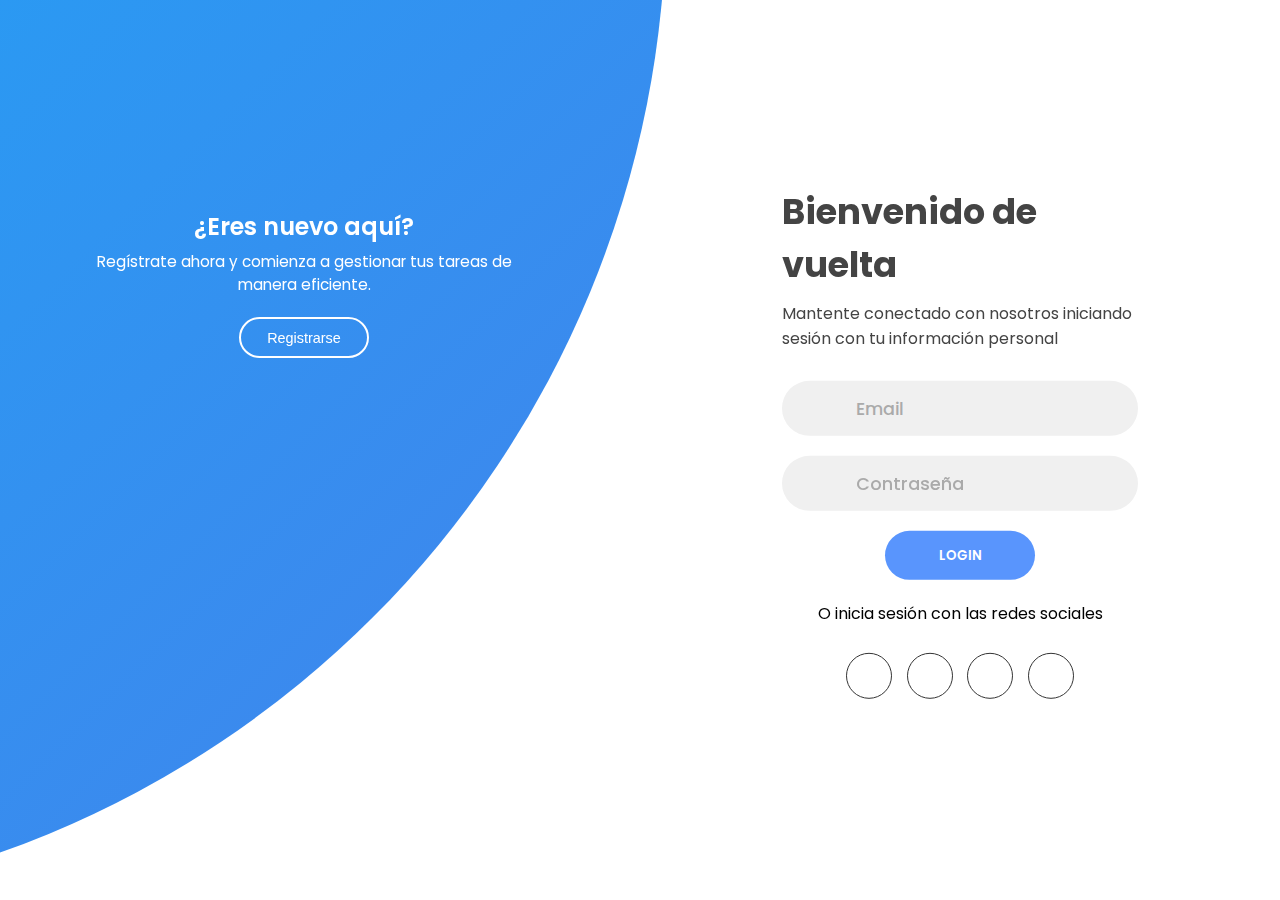
==== login.html @ 83768d3e "Add files via upload" ====
<!DOCTYPE html>
<html lang="es">
<head>
    <meta charset="UTF-8">
    <meta name="viewport" content="width=device-width, initial-scale=1.0">
    <title>Login & Register Form</title>
    <link rel="stylesheet" href="login.css">
    <script src="https://cdnjs.cloudflare.com/ajax/libs/font-awesome/6.0.0/js/all.min.js"></script>
    <script src="https://cdn.jsdelivr.net/npm/sweetalert2@11"></script>
</head>
<body>
    <div class="container">
        <div class="forms-container">
            <div class="signin-signup">
                <!-- Sign In Form -->
                <form action="#" class="sign-in-form">
                    <h2 class="title">Bienvenido de vuelta</h2>
                    <p class="sign-in-subtitle">Mantente conectado con nosotros iniciando sesión con tu información personal</p>
                    <div class="input-field">
                        <i class="fas fa-envelope"></i>
                        <input type="email" placeholder="Email" />
                    </div>
                    <div class="input-field">
                        <i class="fas fa-lock"></i>
                        <input type="password" placeholder="Contraseña" />
                    </div>
                    <input type="submit" value="LOGIN" class="btn solid" />
                    <p class="social-text">O inicia sesión con las redes sociales</p>
                    <div class="social-media">
                        <a href="#" class="social-icon">
                            <i class="fab fa-facebook-f"></i>
                        </a>
                        <a href="#" class="social-icon">
                            <i class="fab fa-twitter"></i>
                        </a>
                        <a href="#" class="social-icon">
                            <i class="fab fa-google"></i>
                        </a>
                        <a href="#" class="social-icon">
                            <i class="fab fa-linkedin-in"></i>
                        </a>
                    </div>
                </form>

                <!-- Sign Up Form -->
                <form action="#" class="sign-up-form">
                    <h2 class="title">Registrarse</h2>
                    <div class="input-field">
                        <i class="fas fa-user"></i>
                        <input type="text" placeholder="Usuario" />
                    </div>
                    <div class="input-field">
                        <i class="fas fa-envelope"></i>
                        <input type="email" placeholder="Email" />
                    </div>
                    <div class="input-field">
                        <i class="fas fa-lock"></i>
                        <input type="password" placeholder="Contraseña" />
                    </div>
                    <input type="submit" value="REGISTRARSE" class="btn solid" />
                    <p class="social-text">O regístrate con las redes sociales</p>
                    <div class="social-media">
                        <a href="#" class="social-icon">
                            <i class="fab fa-facebook-f"></i>
                        </a>
                        <a href="#" class="social-icon">
                            <i class="fab fa-twitter"></i>
                        </a>
                        <a href="#" class="social-icon">
                            <i class="fab fa-google"></i>
                        </a>
                        <a href="#" class="social-icon">
                            <i class="fab fa-linkedin-in"></i>
                        </a>
                    </div>
                </form>
            </div>
        </div>

        <div class="panels-container">
            <div class="panel left-panel">
                <div class="content">
                    <h3>¿Eres nuevo aquí?</h3>
                    <p>Regístrate ahora y comienza a gestionar tus tareas de manera eficiente.</p>
                    <button class="btn transparent" id="sign-up-btn">Registrarse</button>
                </div>
                <img src="img/log.svg" class="image" alt="" />
            </div>

            <div class="panel right-panel">
                <div class="content">
                    <h3>¿Ya tienes una cuenta?</h3>
                    <p>Inicia sesión para acceder a tu cuenta.</p>
                    <button class="btn transparent" id="sign-in-btn">Iniciar Sesión</button>
                </div>
                <img src="img/register.svg" class="image" alt="" />
            </div>
        </div>
    </div>
    <script src="login.js"></script>
</body>
</html>
---- login.css ----
@import url("https://fonts.googleapis.com/css2?family=Poppins:wght@200;300;400;500;600;700;800&display=swap");

* {
    margin: 0;
    padding: 0;
    box-sizing: border-box;
}

body,
input {
    font-family: "Poppins", sans-serif;
}

.container {
    position: relative;
    width: 100%;
    background-color: #fff;
    min-height: 100vh;
    overflow: hidden;
    isolation: isolate; /* Crear un nuevo contexto de apilamiento */
}

.forms-container {
    position: absolute;
    width: 100%;
    height: 100%;
    top: 0;
    left: 0;
    z-index: 7;
    background: transparent;
}

.signin-signup {
    position: absolute;
    top: 50%;
    transform: translate(-50%, -50%);
    left: 75%;
    width: 50%;
    transition: 1s 0.7s ease-in-out;
    display: grid;
    grid-template-columns: 1fr;
    z-index: 5;
}

form {
    display: flex;
    align-items: center;
    justify-content: center;
    flex-direction: column;
    padding: 0rem 5rem;
    transition: all 0.2s 0.7s;
    overflow: hidden;
    grid-column: 1 / 2;
    grid-row: 1 / 2;
    width: 100%;
    max-width: 420px;
    margin: 0 auto;
}

form.sign-up-form {
    opacity: 0;
    z-index: 1;
}

form.sign-in-form {
    z-index: 8;
    background: transparent;
    padding: 2rem;
}

/* Ajustes para el contenedor principal */
.container {
    position: relative;
    width: 100%;
    background-color: #fff;
    min-height: 100vh;
    overflow: hidden;
    isolation: isolate; /* Crear un nuevo contexto de apilamiento */
}

/* Ajuste específico para el formulario de inicio de sesión */
form.sign-in-form {
    z-index: 8;
    background: transparent;
    padding: 2rem;
    position: relative;
}

/* Ajuste para el título y subtítulo */
.title,
.sign-in-subtitle {
    opacity: 1;
    visibility: visible;
    transition: opacity 0.3s ease, visibility 0.3s ease;
}

/* Ocultar completamente cuando está en modo registro */
.container.sign-up-mode .sign-in-form .title,
.container.sign-up-mode .sign-in-form .sign-in-subtitle {
    opacity: 0;
    visibility: hidden;
    position: absolute;
    pointer-events: none;
}

/* Asegurarse de que el panel derecho esté completamente oculto cuando no está activo */
.right-panel .content {
    opacity: 0;
    visibility: hidden;
    transform: translateX(800px);
    transition: all 0.9s ease-in-out;
}

.container.sign-up-mode .right-panel .content {
    opacity: 1;
    visibility: visible;
    transform: translateX(0);
}

/* Ajuste del z-index para los paneles */
.panels-container {
    position: absolute;
    height: 100%;
    width: 100%;
    top: 0;
    left: 0;
    display: grid;
    grid-template-columns: repeat(2, 1fr);
    z-index: 5;
}

/* Ajuste para el fondo azul */
.container:before {
    z-index: 4;
}

.title {
    font-size: 2.2rem;
    color: #444;
    margin-bottom: 10px;
    position: relative;
    animation: fadeInOut 3s ease-in-out infinite;
}

.sign-in-subtitle {
    position: relative;
    color: #444;
    margin-bottom: 20px;
    animation: fadeInOut 3s ease-in-out infinite;
    animation-delay: 0.5s;
}

@keyframes fadeInOut {
    0% {
        opacity: 1;
    }
    50% {
        opacity: 0.5;
    }
    100% {
        opacity: 1;
    }
}

.input-field {
    max-width: 380px;
    width: 100%;
    background-color: #f0f0f0;
    margin: 10px 0;
    height: 55px;
    border-radius: 55px;
    display: grid;
    grid-template-columns: 15% 85%;
    padding: 0 0.4rem;
    position: relative;
}

.input-field i {
    text-align: center;
    line-height: 55px;
    color: #acacac;
    transition: 0.5s;
    font-size: 1.1rem;
    display: flex;
    align-items: center;
    justify-content: center;
    height: 100%;
}

.input-field input {
    background: none;
    outline: none;
    border: none;
    line-height: 1;
    font-weight: 600;
    font-size: 1.1rem;
    color: #333;
    padding-left: 1rem;
}

.input-field input::placeholder {
    color: #aaa;
    font-weight: 500;
}

.social-text {
    padding: 0.7rem 0;
    font-size: 1rem;
    text-align: center;
    width: 100%;
}

.social-media {
    display: flex;
    justify-content: center;
    margin: 1rem 0;
}

.social-icon {
    height: 46px;
    width: 46px;
    display: flex;
    justify-content: center;
    align-items: center;
    margin: 0 0.45rem;
    color: #333;
    border-radius: 50%;
    border: 1px solid #333;
    text-decoration: none;
    font-size: 1.1rem;
    transition: 0.3s;
}

.social-icon:hover {
    color: #4481eb;
    border-color: #4481eb;
}

.btn {
    width: 150px;
    background-color: #5995fd;
    border: none;
    outline: none;
    height: 49px;
    border-radius: 49px;
    color: #fff;
    text-transform: uppercase;
    font-weight: 600;
    margin: 10px 0;
    cursor: pointer;
    transition: 0.5s;
}

.btn:hover {
    background-color: #4d84e2;
}

.btn.transparent {
    background: transparent;
    border: 2px solid #fff;
    width: 130px;
    height: 41px;
    font-weight: 500;
    font-size: 0.9rem;
    color: #fff;
    text-transform: capitalize;
    border-radius: 49px;
    cursor: pointer;
    margin: 10px 0;
    transition: all 0.3s ease;
    display: flex;
    align-items: center;
    justify-content: center;
    position: relative;
    z-index: 9;
}

.btn.transparent:hover {
    background: rgba(255, 255, 255, 0.2);
}

.panels-container {
    position: absolute;
    height: 100%;
    width: 100%;
    top: 0;
    left: 0;
    display: grid;
    grid-template-columns: repeat(2, 1fr);
    z-index: 7;
}

.container:before {
    content: "";
    position: absolute;
    height: 2000px;
    width: 2000px;
    top: -10%;
    right: 48%;
    transform: translateY(-50%);
    background-image: linear-gradient(-45deg, #4481eb 0%, #04befe 100%);
    transition: 1.8s ease-in-out;
    border-radius: 50%;
    z-index: 6;
}

.image {
    width: 100%;
    transition: transform 1.1s ease-in-out;
    transition-delay: 0.4s;
}

.panel {
    display: flex;
    flex-direction: column;
    align-items: flex-end;
    justify-content: space-around;
    text-align: center;
    z-index: 7;
}

.left-panel {
    pointer-events: all;
    padding: 3rem 17% 2rem 12%;
}

.right-panel {
    pointer-events: none;
    padding: 3rem 12% 2rem 17%;
}

.panel .content {
    color: #fff;
    transition: transform 0.9s ease-in-out;
    transition-delay: 0.6s;
    position: relative;
    z-index: 8;
    display: flex;
    flex-direction: column;
    align-items: center;
    text-align: center;
}

.panel h3 {
    font-weight: 600;
    line-height: 1;
    font-size: 1.5rem;
}

.panel p {
    font-size: 0.95rem;
    padding: 0.7rem 0;
}

/* Animaciones */
.container.sign-up-mode:before {
    transform: translate(100%, -50%);
    right: 52%;
}

.container.sign-up-mode .left-panel .image,
.container.sign-up-mode .left-panel .content {
    transform: translateX(-800px);
}

.container.sign-up-mode .signin-signup {
    left: 25%;
}

.container.sign-up-mode form.sign-up-form {
    opacity: 1;
    z-index: 2;
}

.container.sign-up-mode form.sign-in-form {
    opacity: 0;
    z-index: 1;
}

.container.sign-up-mode .right-panel .image,
.container.sign-up-mode .right-panel .content {
    transform: translateX(0);
}

.container.sign-up-mode .left-panel {
    pointer-events: none;
}

.container.sign-up-mode .right-panel {
    pointer-events: all;
}

/* Media Queries */
@media (max-width: 870px) {
    .container {
        min-height: 800px;
        height: 100vh;
    }

    .signin-signup {
        width: 100%;
        top: 95%;
        transform: translate(-50%, -100%);
        transition: 1s 0.8s ease-in-out;
    }

    .panels-container {
        grid-template-columns: 1fr;
        grid-template-rows: 1fr 2fr 1fr;
    }

    .panel {
        flex-direction: row;
        justify-content: space-around;
        align-items: center;
        padding: 2.5rem 8%;
        grid-column: 1 / 2;
    }

    .panel .content {
        padding-right: 15%;
        transition: transform 0.9s ease-in-out;
        transition-delay: 0.8s;
    }

    .panel h3 {
        font-size: 1.2rem;
    }

    .panel p {
        font-size: 0.7rem;
        padding: 0.5rem 0;
    }

    .btn.transparent {
        width: 110px;
        height: 35px;
        font-size: 0.7rem;
    }

    .image {
        width: 200px;
        transition: transform 0.9s ease-in-out;
        transition-delay: 0.6s;
    }

    .left-panel {
        grid-row: 1 / 2;
    }

    .right-panel {
        grid-row: 3 / 4;
    }

    .container.sign-up-mode:before {
        transform: translate(-50%, 100%);
        bottom: 32%;
        right: initial;
    }

    .container.sign-up-mode .left-panel .image,
    .container.sign-up-mode .left-panel .content {
        transform: translateY(-300px);
    }

    .container.sign-up-mode .signin-signup {
        top: 5%;
        transform: translate(-50%, 0);
    }

    .container.sign-up-mode .title,
    .container.sign-up-mode .sign-in-subtitle {
        animation: none;
    }
}

@media (max-width: 570px) {
    form {
        padding: 0 1.5rem;
    }

    .image {
        display: none;
    }

    .panel .content {
        padding: 0.5rem 1rem;
    }

    .container {
        padding: 1.5rem;
    }

    .container:before {
        bottom: 72%;
        left: 50%;
    }

    .container.sign-up-mode:before {
        bottom: 28%;
        left: 50%;
    }

    .title {
        font-size: 1.8rem;
    }

    .sign-in-subtitle {
        font-size: 0.9rem;
    }
}

/* Ajustes adicionales para la animación */
.container.sign-up-mode .sign-in-form .title,
.container.sign-up-mode .sign-in-form .sign-in-subtitle {
    animation: none;
    opacity: 0;
    transition: opacity 0.5s ease-in-out;
}

.sign-in-form.active .title,
.sign-in-form.active .sign-in-subtitle {
    animation-play-state: running;
}
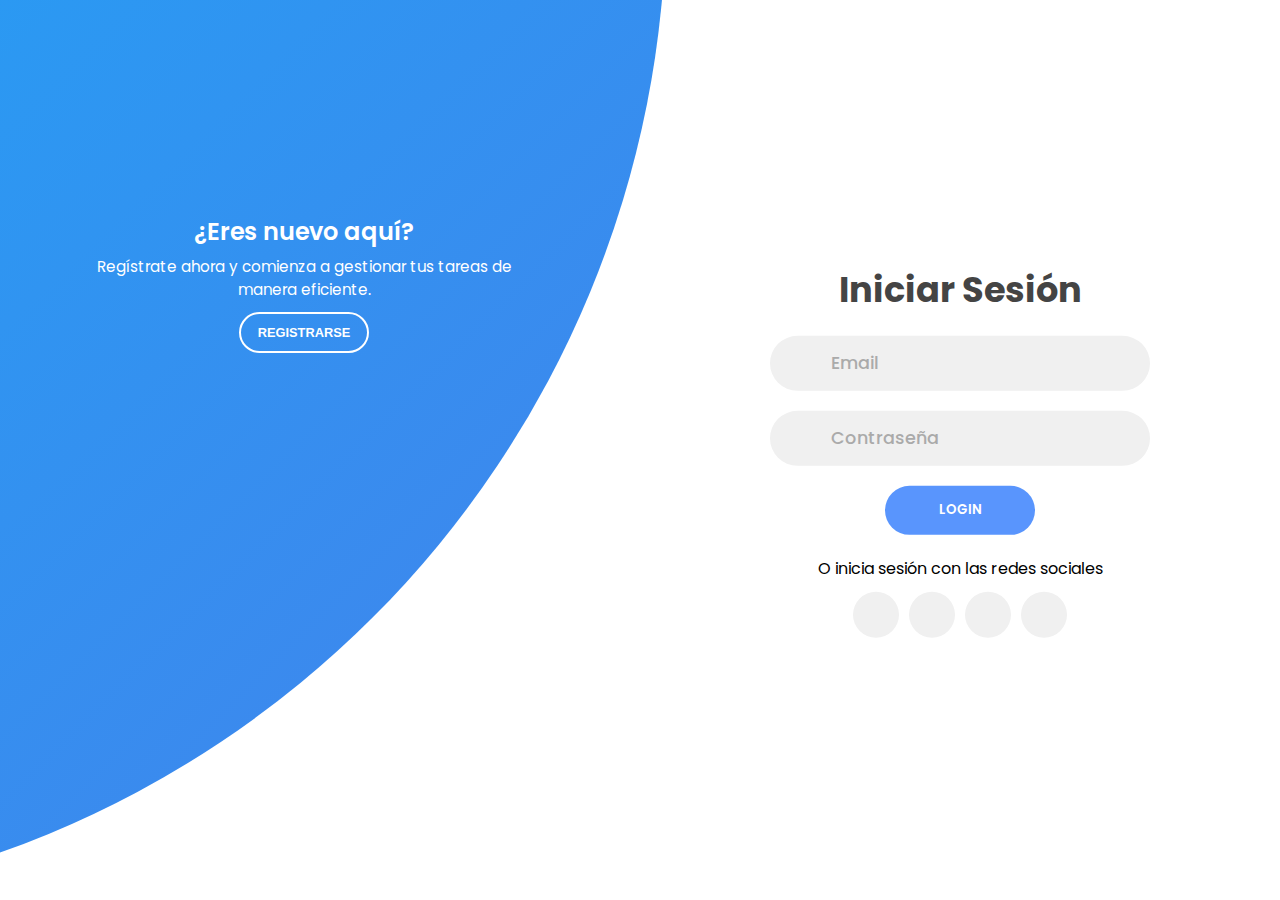
==== commit 1dcf8e9d: "Add files via upload" ====
--- a/login.html
+++ b/login.html
@@ -3,28 +3,26 @@
 <head>
     <meta charset="UTF-8">
     <meta name="viewport" content="width=device-width, initial-scale=1.0">
-    <title>Login & Register Form</title>
+    <script src="https://kit.fontawesome.com/64d58efce2.js" crossorigin="anonymous"></script>
     <link rel="stylesheet" href="login.css">
-    <script src="https://cdnjs.cloudflare.com/ajax/libs/font-awesome/6.0.0/js/all.min.js"></script>
-    <script src="https://cdn.jsdelivr.net/npm/sweetalert2@11"></script>
+    <title>Iniciar Sesión & Registrarse</title>
 </head>
 <body>
     <div class="container">
         <div class="forms-container">
             <div class="signin-signup">
-                <!-- Sign In Form -->
+                <!-- Formulario de Inicio de Sesión -->
                 <form action="#" class="sign-in-form">
-                    <h2 class="title">Bienvenido de vuelta</h2>
-                    <p class="sign-in-subtitle">Mantente conectado con nosotros iniciando sesión con tu información personal</p>
+                    <h2 class="title">Iniciar Sesión</h2>
                     <div class="input-field">
-                        <i class="fas fa-envelope"></i>
-                        <input type="email" placeholder="Email" />
+                        <i class="fas fa-user"></i>
+                        <input type="email" placeholder="Email" required />
                     </div>
                     <div class="input-field">
                         <i class="fas fa-lock"></i>
-                        <input type="password" placeholder="Contraseña" />
+                        <input type="password" placeholder="Contraseña" required />
                     </div>
-                    <input type="submit" value="LOGIN" class="btn solid" />
+                    <input type="submit" value="Login" class="btn solid" />
                     <p class="social-text">O inicia sesión con las redes sociales</p>
                     <div class="social-media">
                         <a href="#" class="social-icon">
@@ -42,22 +40,22 @@
                     </div>
                 </form>
 
-                <!-- Sign Up Form -->
+                <!-- Formulario de Registro -->
                 <form action="#" class="sign-up-form">
                     <h2 class="title">Registrarse</h2>
                     <div class="input-field">
                         <i class="fas fa-user"></i>
-                        <input type="text" placeholder="Usuario" />
+                        <input type="text" placeholder="Usuario" required />
                     </div>
                     <div class="input-field">
                         <i class="fas fa-envelope"></i>
-                        <input type="email" placeholder="Email" />
+                        <input type="email" placeholder="Email" required />
                     </div>
                     <div class="input-field">
                         <i class="fas fa-lock"></i>
-                        <input type="password" placeholder="Contraseña" />
+                        <input type="password" placeholder="Contraseña" required />
                     </div>
-                    <input type="submit" value="REGISTRARSE" class="btn solid" />
+                    <input type="submit" class="btn" value="Registrarse" />
                     <p class="social-text">O regístrate con las redes sociales</p>
                     <div class="social-media">
                         <a href="#" class="social-icon">
@@ -86,17 +84,18 @@
                 </div>
                 <img src="img/log.svg" class="image" alt="" />
             </div>
-
             <div class="panel right-panel">
                 <div class="content">
                     <h3>¿Ya tienes una cuenta?</h3>
-                    <p>Inicia sesión para acceder a tu cuenta.</p>
+                    <p>Inicia sesión para acceder a tu gestor de tareas personal.</p>
                     <button class="btn transparent" id="sign-in-btn">Iniciar Sesión</button>
                 </div>
                 <img src="img/register.svg" class="image" alt="" />
             </div>
         </div>
     </div>
+
+    <script src="https://cdn.jsdelivr.net/npm/sweetalert2@11"></script>
     <script src="login.js"></script>
 </body>
 </html>--- a/login.css
+++ b/login.css
@@ -17,7 +17,6 @@
     background-color: #fff;
     min-height: 100vh;
     overflow: hidden;
-    isolation: isolate; /* Crear un nuevo contexto de apilamiento */
 }
 
 .forms-container {
@@ -26,8 +25,6 @@
     height: 100%;
     top: 0;
     left: 0;
-    z-index: 7;
-    background: transparent;
 }
 
 .signin-signup {
@@ -52,9 +49,6 @@
     overflow: hidden;
     grid-column: 1 / 2;
     grid-row: 1 / 2;
-    width: 100%;
-    max-width: 420px;
-    margin: 0 auto;
 }
 
 form.sign-up-form {
@@ -63,103 +57,13 @@
 }
 
 form.sign-in-form {
-    z-index: 8;
-    background: transparent;
-    padding: 2rem;
-}
-
-/* Ajustes para el contenedor principal */
-.container {
-    position: relative;
-    width: 100%;
-    background-color: #fff;
-    min-height: 100vh;
-    overflow: hidden;
-    isolation: isolate; /* Crear un nuevo contexto de apilamiento */
-}
-
-/* Ajuste específico para el formulario de inicio de sesión */
-form.sign-in-form {
-    z-index: 8;
-    background: transparent;
-    padding: 2rem;
-    position: relative;
-}
-
-/* Ajuste para el título y subtítulo */
-.title,
-.sign-in-subtitle {
-    opacity: 1;
-    visibility: visible;
-    transition: opacity 0.3s ease, visibility 0.3s ease;
-}
-
-/* Ocultar completamente cuando está en modo registro */
-.container.sign-up-mode .sign-in-form .title,
-.container.sign-up-mode .sign-in-form .sign-in-subtitle {
-    opacity: 0;
-    visibility: hidden;
-    position: absolute;
-    pointer-events: none;
-}
-
-/* Asegurarse de que el panel derecho esté completamente oculto cuando no está activo */
-.right-panel .content {
-    opacity: 0;
-    visibility: hidden;
-    transform: translateX(800px);
-    transition: all 0.9s ease-in-out;
-}
-
-.container.sign-up-mode .right-panel .content {
-    opacity: 1;
-    visibility: visible;
-    transform: translateX(0);
-}
-
-/* Ajuste del z-index para los paneles */
-.panels-container {
-    position: absolute;
-    height: 100%;
-    width: 100%;
-    top: 0;
-    left: 0;
-    display: grid;
-    grid-template-columns: repeat(2, 1fr);
-    z-index: 5;
-}
-
-/* Ajuste para el fondo azul */
-.container:before {
-    z-index: 4;
+    z-index: 2;
 }
 
 .title {
     font-size: 2.2rem;
     color: #444;
     margin-bottom: 10px;
-    position: relative;
-    animation: fadeInOut 3s ease-in-out infinite;
-}
-
-.sign-in-subtitle {
-    position: relative;
-    color: #444;
-    margin-bottom: 20px;
-    animation: fadeInOut 3s ease-in-out infinite;
-    animation-delay: 0.5s;
-}
-
-@keyframes fadeInOut {
-    0% {
-        opacity: 1;
-    }
-    50% {
-        opacity: 0.5;
-    }
-    100% {
-        opacity: 1;
-    }
 }
 
 .input-field {
@@ -181,10 +85,6 @@
     color: #acacac;
     transition: 0.5s;
     font-size: 1.1rem;
-    display: flex;
-    align-items: center;
-    justify-content: center;
-    height: 100%;
 }
 
 .input-field input {
@@ -195,7 +95,6 @@
     font-weight: 600;
     font-size: 1.1rem;
     color: #333;
-    padding-left: 1rem;
 }
 
 .input-field input::placeholder {
@@ -206,14 +105,11 @@
 .social-text {
     padding: 0.7rem 0;
     font-size: 1rem;
-    text-align: center;
-    width: 100%;
 }
 
 .social-media {
     display: flex;
     justify-content: center;
-    margin: 1rem 0;
 }
 
 .social-icon {
@@ -222,18 +118,14 @@
     display: flex;
     justify-content: center;
     align-items: center;
-    margin: 0 0.45rem;
-    color: #333;
+    margin: 0 5px;
     border-radius: 50%;
-    border: 1px solid #333;
-    text-decoration: none;
-    font-size: 1.1rem;
-    transition: 0.3s;
+    background-color: #f0f0f0;
+    transition: background-color 0.3s;
 }
 
 .social-icon:hover {
-    color: #4481eb;
-    border-color: #4481eb;
+    background-color: #ddd;
 }
 
 .btn {
@@ -255,30 +147,6 @@
     background-color: #4d84e2;
 }
 
-.btn.transparent {
-    background: transparent;
-    border: 2px solid #fff;
-    width: 130px;
-    height: 41px;
-    font-weight: 500;
-    font-size: 0.9rem;
-    color: #fff;
-    text-transform: capitalize;
-    border-radius: 49px;
-    cursor: pointer;
-    margin: 10px 0;
-    transition: all 0.3s ease;
-    display: flex;
-    align-items: center;
-    justify-content: center;
-    position: relative;
-    z-index: 9;
-}
-
-.btn.transparent:hover {
-    background: rgba(255, 255, 255, 0.2);
-}
-
 .panels-container {
     position: absolute;
     height: 100%;
@@ -287,7 +155,6 @@
     left: 0;
     display: grid;
     grid-template-columns: repeat(2, 1fr);
-    z-index: 7;
 }
 
 .container:before {
@@ -316,7 +183,7 @@
     align-items: flex-end;
     justify-content: space-around;
     text-align: center;
-    z-index: 7;
+    z-index: 6;
 }
 
 .left-panel {
@@ -333,12 +200,6 @@
     color: #fff;
     transition: transform 0.9s ease-in-out;
     transition-delay: 0.6s;
-    position: relative;
-    z-index: 8;
-    display: flex;
-    flex-direction: column;
-    align-items: center;
-    text-align: center;
 }
 
 .panel h3 {
@@ -352,9 +213,25 @@
     padding: 0.7rem 0;
 }
 
-/* Animaciones */
+.btn.transparent {
+    margin: 0;
+    background: none;
+    border: 2px solid #fff;
+    width: 130px;
+    height: 41px;
+    font-weight: 600;
+    font-size: 0.8rem;
+}
+
+.right-panel .content,
+.right-panel .image {
+    transform: translateX(800px);
+}
+
+/* ANIMACIONES */
+
 .container.sign-up-mode:before {
-    transform: translate(100%, -50%);
+    transform: translateY(100%);
     right: 52%;
 }
 
@@ -363,6 +240,56 @@
     transform: translateX(-800px);
 }
 
+.container.sign-up-mode .right-panel .image,
+.container.sign-up-mode .right-panel .content {
+    transform: translateX(0px);
+}
+
+.container.sign-up-mode .right-panel {
+    pointer-events: all;
+}
+
+.container.sign-up-mode .left-panel {
+    pointer-events: none;
+}
+
+.sign-up-btn {
+    width: 130px;
+    font-weight: 600;
+    font-size: 0.8rem;
+    margin: 0;
+    border: none;
+    border-radius: 20px;
+    cursor: pointer;
+    color: #fff;
+    background-color: #5995fd;
+}
+
+.sign-up-btn:hover {
+    background-color: #4d84e2;
+}
+
+.sign-in-btn {
+    width: 130px;
+    font-weight: 600;
+    font-size: 0.8rem;
+    margin: 0;
+    border: none;
+    border-radius: 20px;
+    cursor: pointer;
+    color: #fff;
+    background-color: #5995fd;
+}
+
+.sign-in-btn:hover {
+    background-color: #4d84e2;
+}
+/* ... (CSS anterior) ... */
+
+.container.sign-up-mode {
+    transition: 1.1s 0.7s ease-in-out;
+}
+
 .container.sign-up-mode .signin-signup {
     left: 25%;
 }
@@ -379,7 +306,7 @@
 
 .container.sign-up-mode .right-panel .image,
 .container.sign-up-mode .right-panel .content {
-    transform: translateX(0);
+    transform: translateX(0%);
 }
 
 .container.sign-up-mode .left-panel {
@@ -390,7 +317,6 @@
     pointer-events: all;
 }
 
-/* Media Queries */
 @media (max-width: 870px) {
     .container {
         min-height: 800px;
@@ -452,6 +378,11 @@
         grid-row: 3 / 4;
     }
 
+    .right-panel .image,
+    .right-panel .content {
+        transform: translateY(300px);
+    }
+
     .container.sign-up-mode:before {
         transform: translate(-50%, 100%);
         bottom: 32%;
@@ -467,11 +398,6 @@
         top: 5%;
         transform: translate(-50%, 0);
     }
-
-    .container.sign-up-mode .title,
-    .container.sign-up-mode .sign-in-subtitle {
-        animation: none;
-    }
 }
 
 @media (max-width: 570px) {
@@ -500,25 +426,4 @@
         bottom: 28%;
         left: 50%;
     }
-
-    .title {
-        font-size: 1.8rem;
-    }
-
-    .sign-in-subtitle {
-        font-size: 0.9rem;
-    }
-}
-
-/* Ajustes adicionales para la animación */
-.container.sign-up-mode .sign-in-form .title,
-.container.sign-up-mode .sign-in-form .sign-in-subtitle {
-    animation: none;
-    opacity: 0;
-    transition: opacity 0.5s ease-in-out;
-}
-
-.sign-in-form.active .title,
-.sign-in-form.active .sign-in-subtitle {
-    animation-play-state: running;
 }